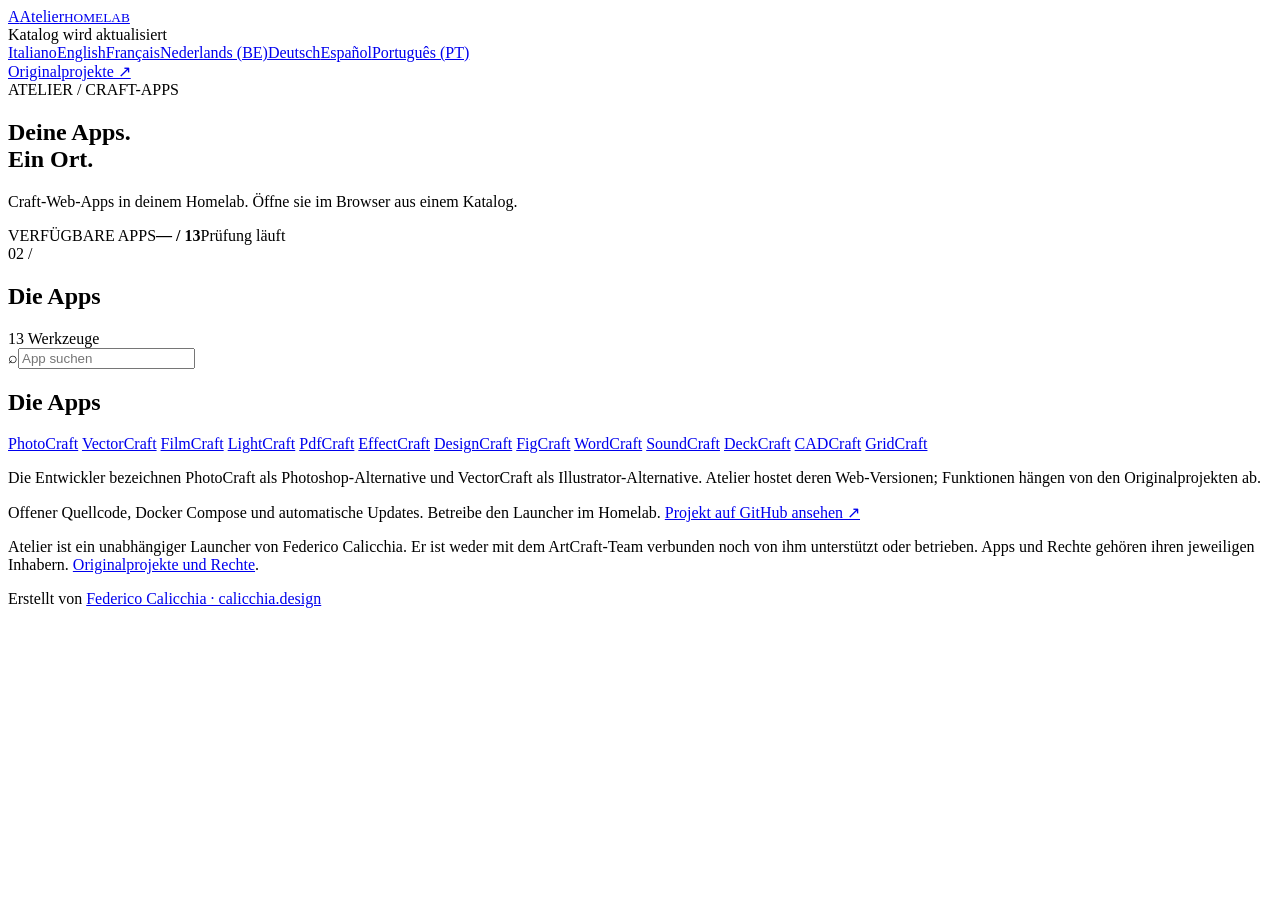
==== web/de/index.html @ cdb2e68f "Launch public multilingual Atelier homelab" ====
<!doctype html>
<html lang="de">
<head>
  <meta charset="utf-8"><meta name="viewport" content="width=device-width, initial-scale=1">
  <meta name="theme-color" content="#111216">
  <meta name="description" content="Unabhängiger Launcher für Craft-Web-Apps: selbst hosten, automatische Updates und Zugriff über ChromeOS und Android.">
  <link rel="canonical" href="https://atelier.federico.im/de/">
  <link rel="alternate" hreflang="it" href="https://atelier.federico.im/">
  <link rel="alternate" hreflang="en" href="https://atelier.federico.im/en/">
  <link rel="alternate" hreflang="fr" href="https://atelier.federico.im/fr/">
  <link rel="alternate" hreflang="nl-BE" href="https://atelier.federico.im/nl-be/">
  <link rel="alternate" hreflang="de" href="https://atelier.federico.im/de/">
  <link rel="alternate" hreflang="es" href="https://atelier.federico.im/es/">
  <link rel="alternate" hreflang="pt-PT" href="https://atelier.federico.im/pt-pt/">
  <link rel="alternate" hreflang="x-default" href="https://atelier.federico.im/">
  <meta property="og:type" content="website"><meta property="og:title" content="Atelier — kreative Web-Apps für dein Homelab">
  <meta property="og:description" content="Unabhängiger Launcher für Craft-Web-Apps: selbst hosten, automatische Updates und Zugriff über ChromeOS und Android."><meta property="og:url" content="https://atelier.federico.im/de/">
  <link rel="manifest" href="/de/manifest.webmanifest"><link rel="icon" href="/icon.svg" type="image/svg+xml">
  <link rel="stylesheet" href="/style.css?v=9929bc346a4f">
  <title>Atelier — kreative Web-Apps für dein Homelab</title>
</head>
<body data-locale="de">
  <header class="site-header"><div class="header-inner">
    <a href="/de/" class="brand" aria-label="Atelier, Startseite"><span class="brand-icon">A</span><span>Atelier<small>HOMELAB</small></span></a>
    <div class="header-links"><span class="header-status"><i></i><span id="header-count">Katalog wird aktualisiert</span></span><nav class="language-list" aria-label="Language / Lingua"><a href="/" lang="it" hreflang="it">Italiano</a><a href="/en/" lang="en" hreflang="en">English</a><a href="/fr/" lang="fr" hreflang="fr">Français</a><a href="/nl-be/" lang="nl-BE" hreflang="nl-BE">Nederlands (BE)</a><a href="/de/" lang="de" hreflang="de" aria-current="page">Deutsch</a><a href="/es/" lang="es" hreflang="es">Español</a><a href="/pt-pt/" lang="pt-PT" hreflang="pt-PT">Português (PT)</a></nav><a class="official-link" href="https://getartcraft.com/apps" target="_blank" rel="noopener noreferrer">Originalprojekte ↗</a></div>
  </div></header>
  <main class="page">
    <section class="intro" aria-labelledby="page-title"><div><span class="eyebrow">ATELIER / CRAFT-APPS</span><h1 id="page-title">Deine Apps.<br><span class="accent">Ein Ort.</span></h1><p>Craft-Web-Apps in deinem Homelab. Öffne sie im Browser aus einem Katalog.</p></div><div class="summary" aria-label="VERFÜGBARE APPS"><span class="summary-label">VERFÜGBARE APPS</span><strong id="ready-count">—<span> / 13</span></strong><span class="summary-update" id="last-updated">Prüfung läuft</span></div></section>
    <section class="catalog" aria-labelledby="catalog-title"><div class="section-line"><span class="section-index">02 /</span><h2 id="catalog-title">Die Apps</h2><span id="catalog-count">13 Werkzeuge</span></div>
      <div class="toolbar"><div class="filters" id="filters" role="group" aria-label="Die Apps"></div><label class="search"><span aria-hidden="true">⌕</span><input id="search" type="search" placeholder="App suchen" aria-label="App suchen"></label></div>
      <div class="app-grid" id="apps" aria-live="polite"></div><p class="empty" id="empty" hidden>Keine Apps gefunden.</p>
      <div class="static-catalog"><h2>Die Apps</h2><p><a href="https://github.com/storytold/photocraft" target="_blank" rel="noopener noreferrer">PhotoCraft</a> <a href="https://github.com/storytold/vectorcraft" target="_blank" rel="noopener noreferrer">VectorCraft</a> <a href="https://github.com/storytold/filmcraft" target="_blank" rel="noopener noreferrer">FilmCraft</a> <a href="https://github.com/storytold/lightcraft" target="_blank" rel="noopener noreferrer">LightCraft</a> <a href="https://github.com/storytold/pdfcraft" target="_blank" rel="noopener noreferrer">PdfCraft</a> <a href="https://github.com/storytold/effectcraft" target="_blank" rel="noopener noreferrer">EffectCraft</a> <a href="https://github.com/storytold/designcraft" target="_blank" rel="noopener noreferrer">DesignCraft</a> <a href="https://github.com/storytold/figcraft" target="_blank" rel="noopener noreferrer">FigCraft</a> <a href="https://github.com/storytold/wordcraft" target="_blank" rel="noopener noreferrer">WordCraft</a> <a href="https://github.com/storytold/soundcraft" target="_blank" rel="noopener noreferrer">SoundCraft</a> <a href="https://github.com/storytold/deckcraft" target="_blank" rel="noopener noreferrer">DeckCraft</a> <a href="https://github.com/storytold/cadcraft" target="_blank" rel="noopener noreferrer">CADCraft</a> <a href="https://github.com/storytold/gridcraft" target="_blank" rel="noopener noreferrer">GridCraft</a></p></div>
    </section>
    <section class="seo-note"><p>Die Entwickler bezeichnen PhotoCraft als Photoshop-Alternative und VectorCraft als Illustrator-Alternative. Atelier hostet deren Web-Versionen; Funktionen hängen von den Originalprojekten ab.</p><p>Offener Quellcode, Docker Compose und automatische Updates. Betreibe den Launcher im Homelab. <a href="https://github.com/Federicokalik/atelier-homelab">Projekt auf GitHub ansehen ↗</a></p></section>
    <footer><p>Atelier ist ein unabhängiger Launcher von Federico Calicchia. Er ist weder mit dem ArtCraft-Team verbunden noch von ihm unterstützt oder betrieben. Apps und Rechte gehören ihren jeweiligen Inhabern. <a href="https://getartcraft.com/apps" target="_blank" rel="noopener noreferrer">Originalprojekte und Rechte</a>.</p><p>Erstellt von <a href="https://calicchia.design" target="_blank" rel="noopener noreferrer">Federico Calicchia · calicchia.design</a></p></footer>
  </main>
  <script data-cfasync="false" src="/i18n.js?v=e7a70e7dcd0a"></script><script data-cfasync="false" src="/app.js?v=1a8ff6375e74" defer></script>
</body></html>
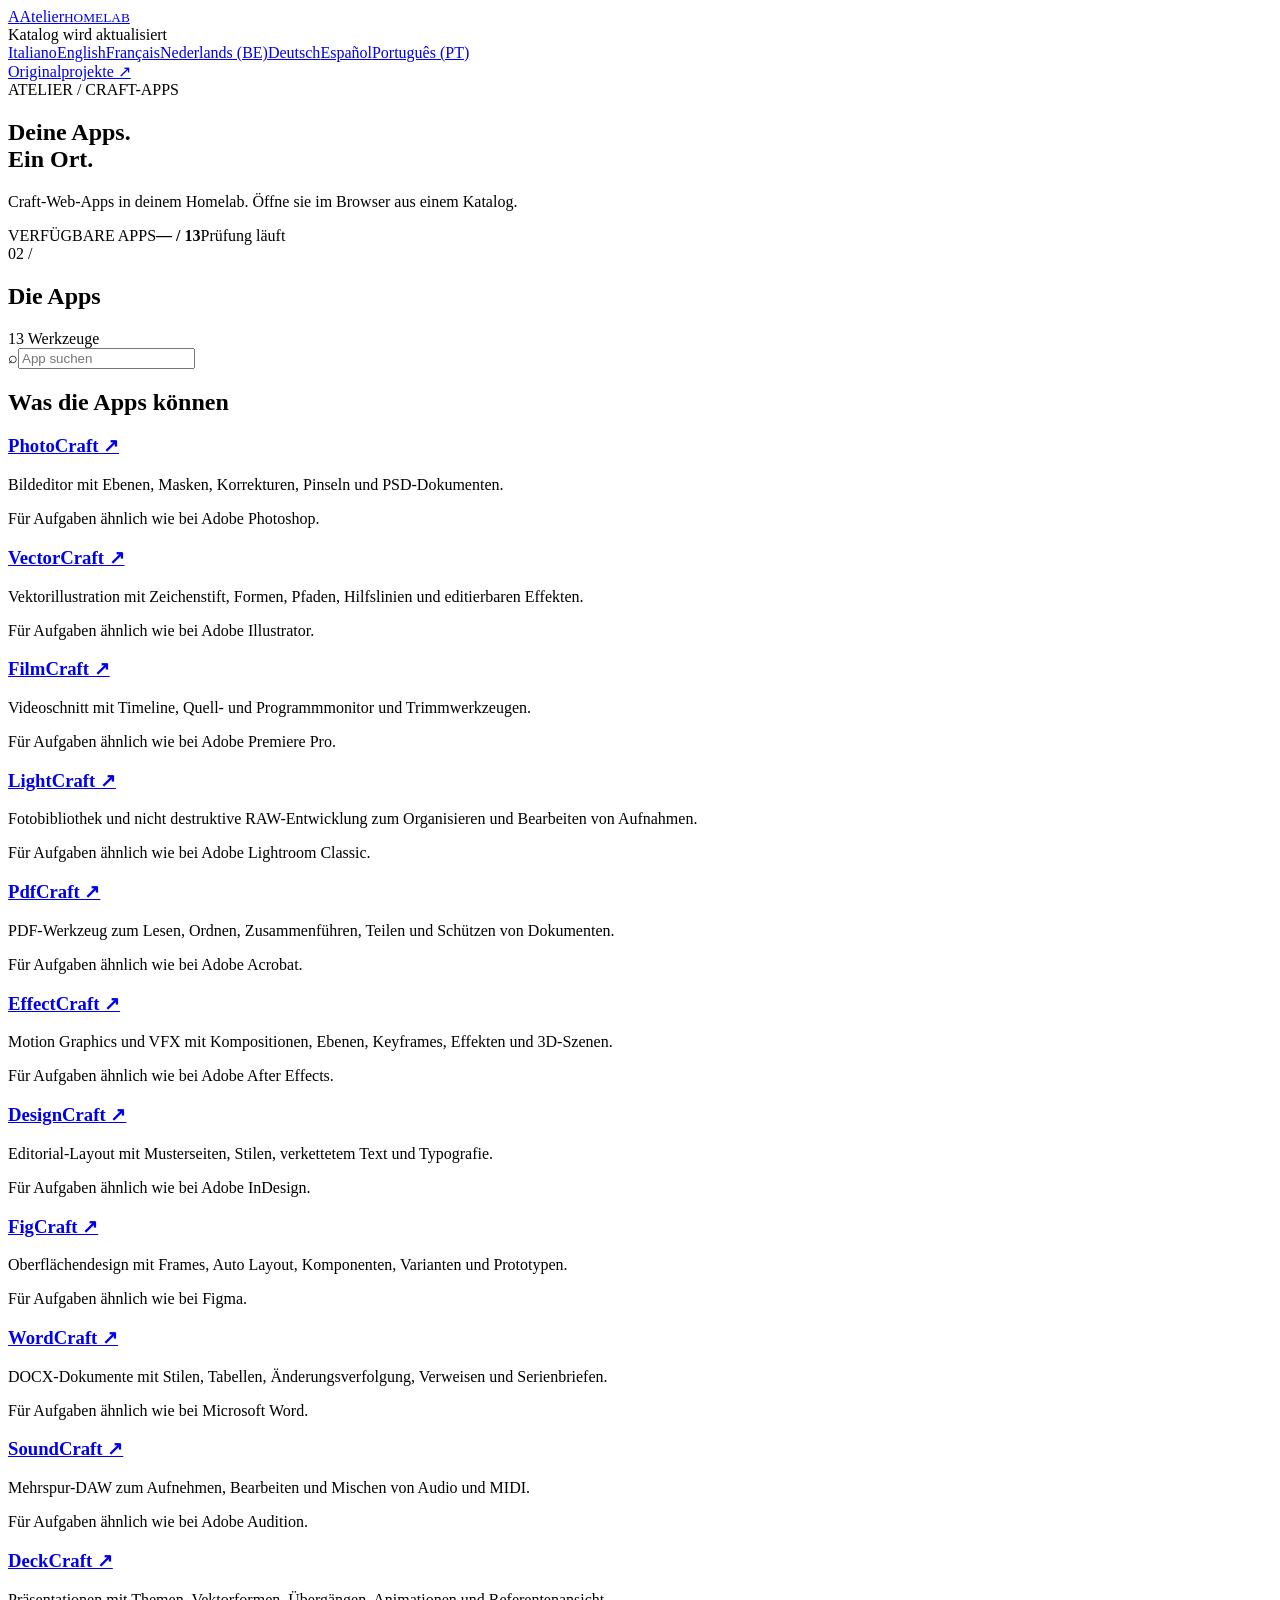
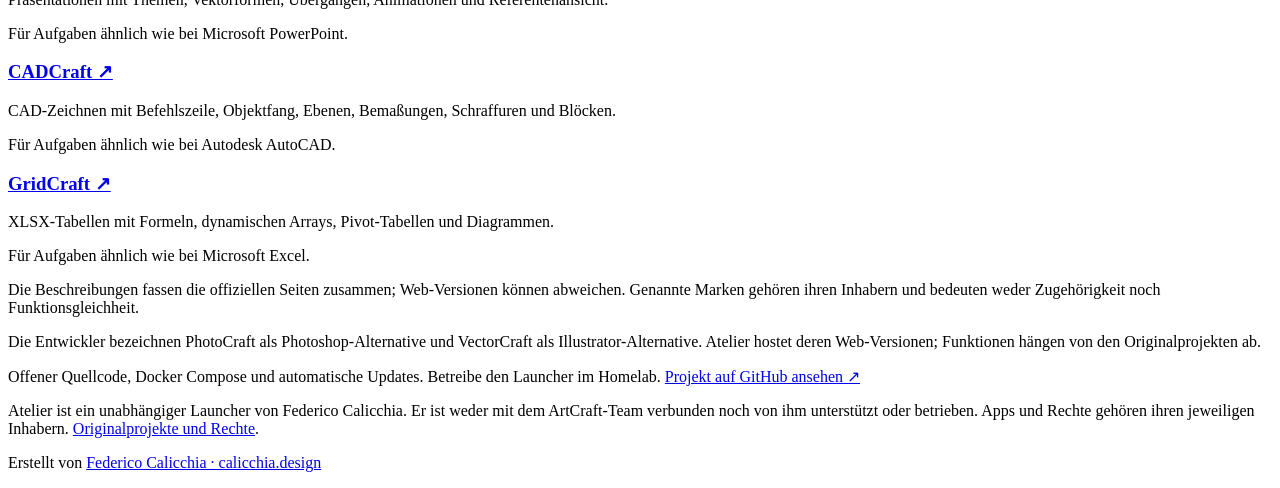
==== commit 5918fcb8: "Expand app descriptions and show update progress" ====
--- a/web/de/index.html
+++ b/web/de/index.html
@@ -16,7 +16,7 @@
   <meta property="og:type" content="website"><meta property="og:title" content="Atelier — kreative Web-Apps für dein Homelab">
   <meta property="og:description" content="Unabhängiger Launcher für Craft-Web-Apps: selbst hosten, automatische Updates und Zugriff über ChromeOS und Android."><meta property="og:url" content="https://atelier.federico.im/de/">
   <link rel="manifest" href="/de/manifest.webmanifest"><link rel="icon" href="/icon.svg" type="image/svg+xml">
-  <link rel="stylesheet" href="/style.css?v=9929bc346a4f">
+  <link rel="stylesheet" href="/style.css?v=f300c6158a9e">
   <title>Atelier — kreative Web-Apps für dein Homelab</title>
 </head>
 <body data-locale="de">
@@ -29,10 +29,10 @@
     <section class="catalog" aria-labelledby="catalog-title"><div class="section-line"><span class="section-index">02 /</span><h2 id="catalog-title">Die Apps</h2><span id="catalog-count">13 Werkzeuge</span></div>
       <div class="toolbar"><div class="filters" id="filters" role="group" aria-label="Die Apps"></div><label class="search"><span aria-hidden="true">⌕</span><input id="search" type="search" placeholder="App suchen" aria-label="App suchen"></label></div>
       <div class="app-grid" id="apps" aria-live="polite"></div><p class="empty" id="empty" hidden>Keine Apps gefunden.</p>
-      <div class="static-catalog"><h2>Die Apps</h2><p><a href="https://github.com/storytold/photocraft" target="_blank" rel="noopener noreferrer">PhotoCraft</a> <a href="https://github.com/storytold/vectorcraft" target="_blank" rel="noopener noreferrer">VectorCraft</a> <a href="https://github.com/storytold/filmcraft" target="_blank" rel="noopener noreferrer">FilmCraft</a> <a href="https://github.com/storytold/lightcraft" target="_blank" rel="noopener noreferrer">LightCraft</a> <a href="https://github.com/storytold/pdfcraft" target="_blank" rel="noopener noreferrer">PdfCraft</a> <a href="https://github.com/storytold/effectcraft" target="_blank" rel="noopener noreferrer">EffectCraft</a> <a href="https://github.com/storytold/designcraft" target="_blank" rel="noopener noreferrer">DesignCraft</a> <a href="https://github.com/storytold/figcraft" target="_blank" rel="noopener noreferrer">FigCraft</a> <a href="https://github.com/storytold/wordcraft" target="_blank" rel="noopener noreferrer">WordCraft</a> <a href="https://github.com/storytold/soundcraft" target="_blank" rel="noopener noreferrer">SoundCraft</a> <a href="https://github.com/storytold/deckcraft" target="_blank" rel="noopener noreferrer">DeckCraft</a> <a href="https://github.com/storytold/cadcraft" target="_blank" rel="noopener noreferrer">CADCraft</a> <a href="https://github.com/storytold/gridcraft" target="_blank" rel="noopener noreferrer">GridCraft</a></p></div>
+      <div class="static-catalog"><h2>Was die Apps können</h2><div class="guide-grid"><article><h3><a href="https://getartcraft.com/apps/photocraft" target="_blank" rel="noopener noreferrer">PhotoCraft ↗</a></h3><p>Bildeditor mit Ebenen, Masken, Korrekturen, Pinseln und PSD-Dokumenten.</p><span>Für Aufgaben ähnlich wie bei Adobe Photoshop.</span></article><article><h3><a href="https://getartcraft.com/apps/vectorcraft" target="_blank" rel="noopener noreferrer">VectorCraft ↗</a></h3><p>Vektorillustration mit Zeichenstift, Formen, Pfaden, Hilfslinien und editierbaren Effekten.</p><span>Für Aufgaben ähnlich wie bei Adobe Illustrator.</span></article><article><h3><a href="https://getartcraft.com/apps/filmcraft" target="_blank" rel="noopener noreferrer">FilmCraft ↗</a></h3><p>Videoschnitt mit Timeline, Quell- und Programmmonitor und Trimmwerkzeugen.</p><span>Für Aufgaben ähnlich wie bei Adobe Premiere Pro.</span></article><article><h3><a href="https://getartcraft.com/apps/lightcraft" target="_blank" rel="noopener noreferrer">LightCraft ↗</a></h3><p>Fotobibliothek und nicht destruktive RAW-Entwicklung zum Organisieren und Bearbeiten von Aufnahmen.</p><span>Für Aufgaben ähnlich wie bei Adobe Lightroom Classic.</span></article><article><h3><a href="https://getartcraft.com/apps/pdfcraft" target="_blank" rel="noopener noreferrer">PdfCraft ↗</a></h3><p>PDF-Werkzeug zum Lesen, Ordnen, Zusammenführen, Teilen und Schützen von Dokumenten.</p><span>Für Aufgaben ähnlich wie bei Adobe Acrobat.</span></article><article><h3><a href="https://getartcraft.com/apps/effectcraft" target="_blank" rel="noopener noreferrer">EffectCraft ↗</a></h3><p>Motion Graphics und VFX mit Kompositionen, Ebenen, Keyframes, Effekten und 3D-Szenen.</p><span>Für Aufgaben ähnlich wie bei Adobe After Effects.</span></article><article><h3><a href="https://getartcraft.com/apps/designcraft" target="_blank" rel="noopener noreferrer">DesignCraft ↗</a></h3><p>Editorial-Layout mit Musterseiten, Stilen, verkettetem Text und Typografie.</p><span>Für Aufgaben ähnlich wie bei Adobe InDesign.</span></article><article><h3><a href="https://getartcraft.com/apps/figcraft" target="_blank" rel="noopener noreferrer">FigCraft ↗</a></h3><p>Oberflächendesign mit Frames, Auto Layout, Komponenten, Varianten und Prototypen.</p><span>Für Aufgaben ähnlich wie bei Figma.</span></article><article><h3><a href="https://getartcraft.com/apps/wordcraft" target="_blank" rel="noopener noreferrer">WordCraft ↗</a></h3><p>DOCX-Dokumente mit Stilen, Tabellen, Änderungsverfolgung, Verweisen und Serienbriefen.</p><span>Für Aufgaben ähnlich wie bei Microsoft Word.</span></article><article><h3><a href="https://getartcraft.com/apps/soundcraft" target="_blank" rel="noopener noreferrer">SoundCraft ↗</a></h3><p>Mehrspur-DAW zum Aufnehmen, Bearbeiten und Mischen von Audio und MIDI.</p><span>Für Aufgaben ähnlich wie bei Adobe Audition.</span></article><article><h3><a href="https://getartcraft.com/apps/deckcraft" target="_blank" rel="noopener noreferrer">DeckCraft ↗</a></h3><p>Präsentationen mit Themen, Vektorformen, Übergängen, Animationen und Referentenansicht.</p><span>Für Aufgaben ähnlich wie bei Microsoft PowerPoint.</span></article><article><h3><a href="https://getartcraft.com/apps/cadcraft" target="_blank" rel="noopener noreferrer">CADCraft ↗</a></h3><p>CAD-Zeichnen mit Befehlszeile, Objektfang, Ebenen, Bemaßungen, Schraffuren und Blöcken.</p><span>Für Aufgaben ähnlich wie bei Autodesk AutoCAD.</span></article><article><h3><a href="https://getartcraft.com/apps/gridcraft" target="_blank" rel="noopener noreferrer">GridCraft ↗</a></h3><p>XLSX-Tabellen mit Formeln, dynamischen Arrays, Pivot-Tabellen und Diagrammen.</p><span>Für Aufgaben ähnlich wie bei Microsoft Excel.</span></article></div><p class="guide-note">Die Beschreibungen fassen die offiziellen Seiten zusammen; Web-Versionen können abweichen. Genannte Marken gehören ihren Inhabern und bedeuten weder Zugehörigkeit noch Funktionsgleichheit.</p></div>
     </section>
     <section class="seo-note"><p>Die Entwickler bezeichnen PhotoCraft als Photoshop-Alternative und VectorCraft als Illustrator-Alternative. Atelier hostet deren Web-Versionen; Funktionen hängen von den Originalprojekten ab.</p><p>Offener Quellcode, Docker Compose und automatische Updates. Betreibe den Launcher im Homelab. <a href="https://github.com/Federicokalik/atelier-homelab">Projekt auf GitHub ansehen ↗</a></p></section>
     <footer><p>Atelier ist ein unabhängiger Launcher von Federico Calicchia. Er ist weder mit dem ArtCraft-Team verbunden noch von ihm unterstützt oder betrieben. Apps und Rechte gehören ihren jeweiligen Inhabern. <a href="https://getartcraft.com/apps" target="_blank" rel="noopener noreferrer">Originalprojekte und Rechte</a>.</p><p>Erstellt von <a href="https://calicchia.design" target="_blank" rel="noopener noreferrer">Federico Calicchia · calicchia.design</a></p></footer>
   </main>
-  <script data-cfasync="false" src="/i18n.js?v=e7a70e7dcd0a"></script><script data-cfasync="false" src="/app.js?v=1a8ff6375e74" defer></script>
+  <script data-cfasync="false" src="/i18n.js?v=09e541565a9c"></script><script data-cfasync="false" src="/app.js?v=faafe9d5e806" defer></script>
 </body></html>
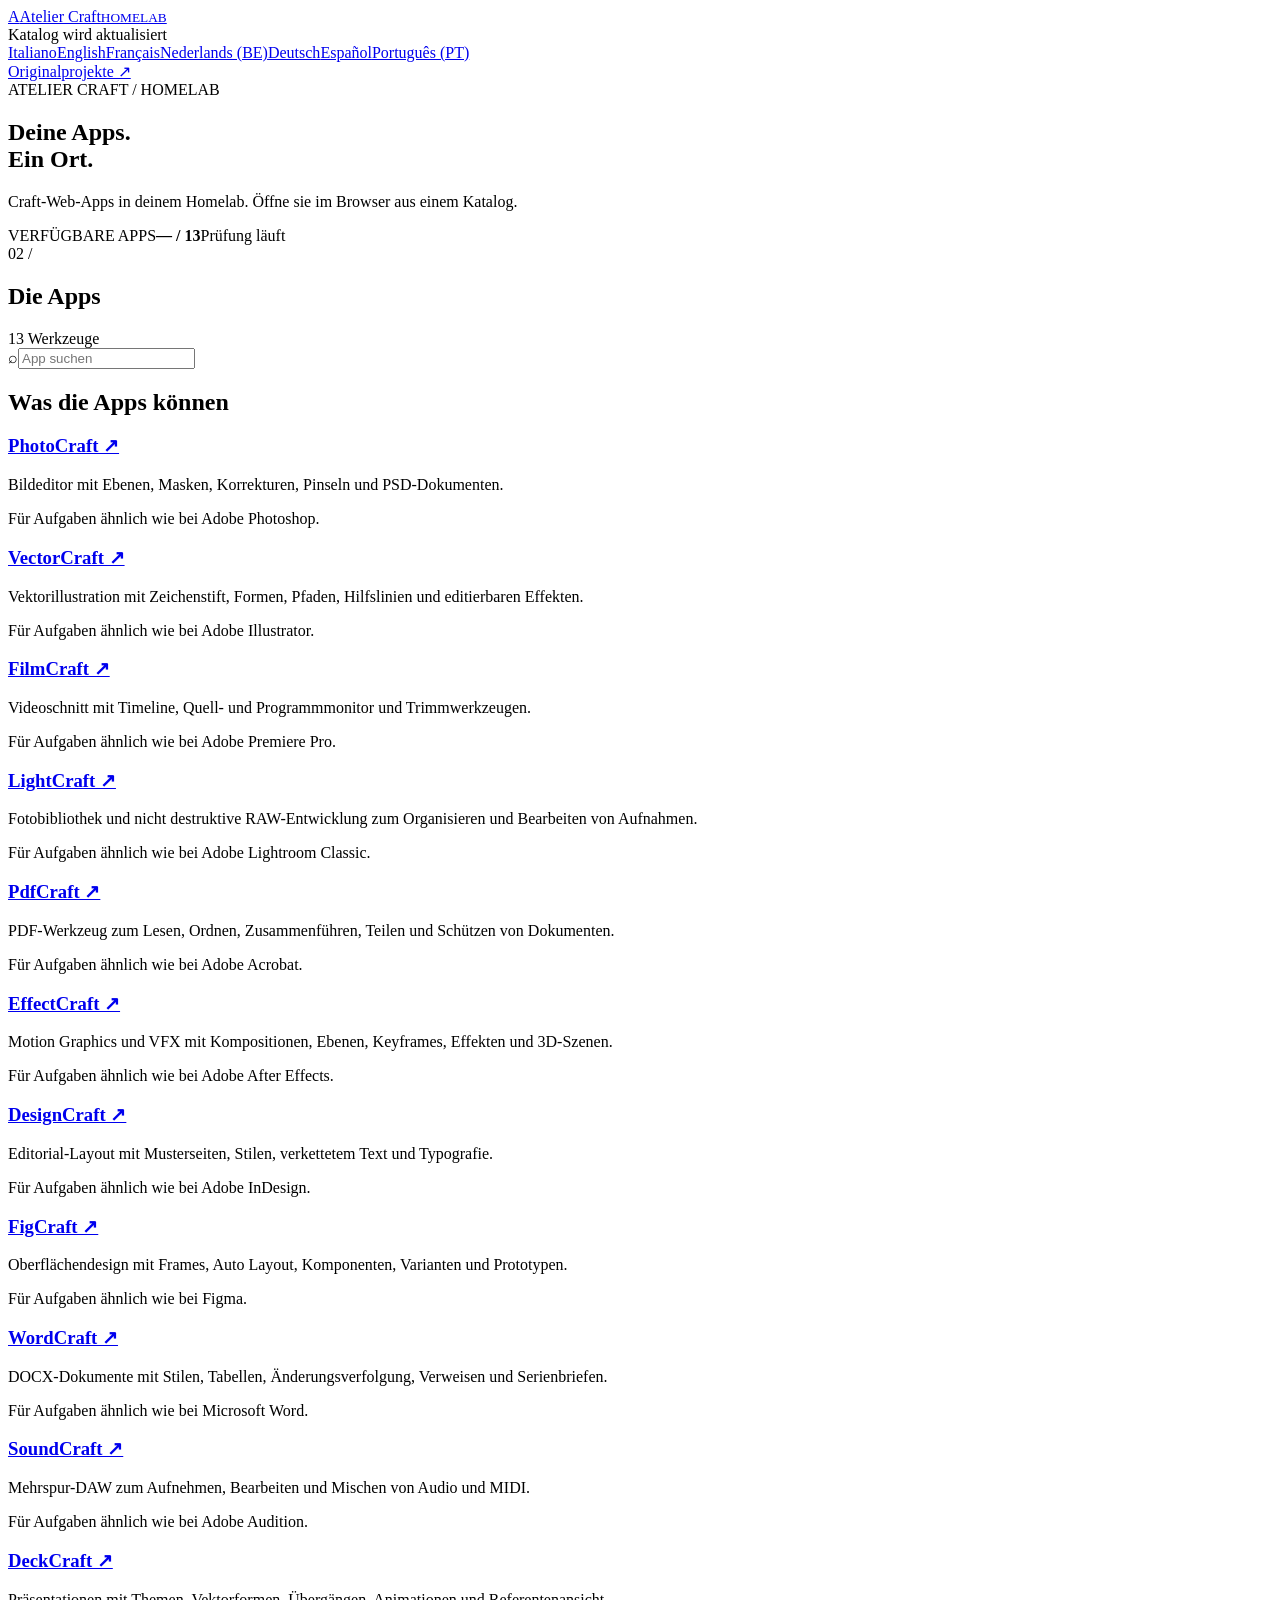
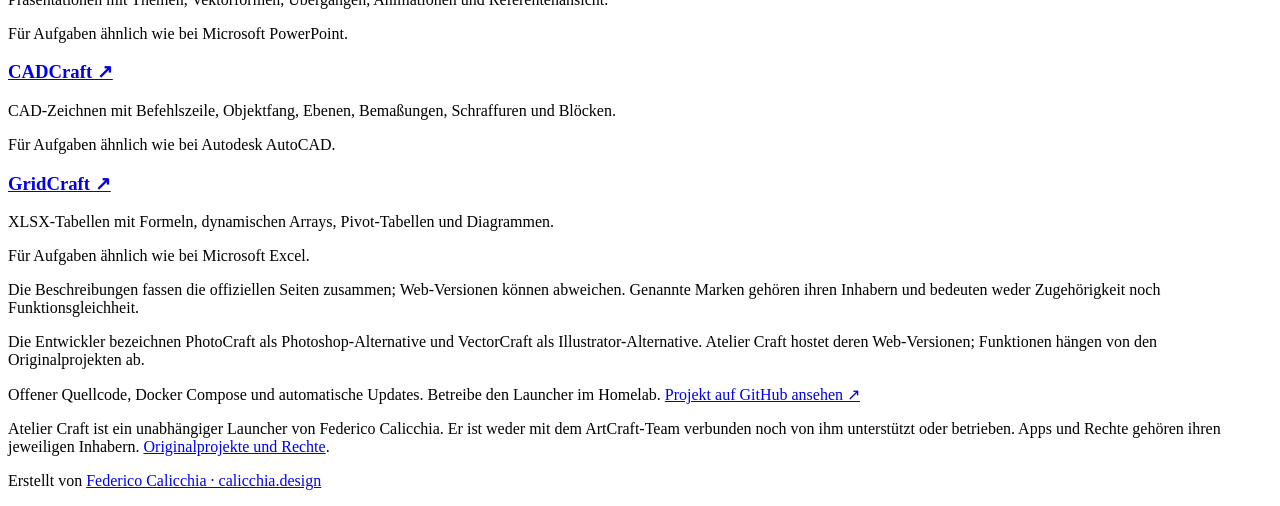
==== commit 963917ce: "Rename launcher to Atelier Craft and show live Rome check time" ====
--- a/web/de/index.html
+++ b/web/de/index.html
@@ -13,26 +13,33 @@
   <link rel="alternate" hreflang="es" href="https://atelier.federico.im/es/">
   <link rel="alternate" hreflang="pt-PT" href="https://atelier.federico.im/pt-pt/">
   <link rel="alternate" hreflang="x-default" href="https://atelier.federico.im/">
-  <meta property="og:type" content="website"><meta property="og:title" content="Atelier — kreative Web-Apps für dein Homelab">
+  <meta property="og:type" content="website"><meta property="og:title" content="Atelier Craft — kreative Web-Apps für dein Homelab">
   <meta property="og:description" content="Unabhängiger Launcher für Craft-Web-Apps: selbst hosten, automatische Updates und Zugriff über ChromeOS und Android."><meta property="og:url" content="https://atelier.federico.im/de/">
+  <meta property="og:locale" content="de_DE">
+  <meta property="og:image" content="https://atelier.federico.im/og-de.png?v=194a8f3c980b">
+  <meta property="og:image:type" content="image/png"><meta property="og:image:width" content="1200"><meta property="og:image:height" content="630">
+  <meta property="og:image:alt" content="Atelier Craft — kreative Web-Apps für dein Homelab">
+  <meta name="twitter:card" content="summary_large_image"><meta name="twitter:title" content="Atelier Craft — kreative Web-Apps für dein Homelab">
+  <meta name="twitter:description" content="Unabhängiger Launcher für Craft-Web-Apps: selbst hosten, automatische Updates und Zugriff über ChromeOS und Android."><meta name="twitter:image" content="https://atelier.federico.im/twitter-de.png?v=0120cc9ded29">
+  <meta name="twitter:image:alt" content="Atelier Craft — kreative Web-Apps für dein Homelab">
   <link rel="manifest" href="/de/manifest.webmanifest"><link rel="icon" href="/icon.svg" type="image/svg+xml">
-  <link rel="stylesheet" href="/style.css?v=f300c6158a9e">
-  <title>Atelier — kreative Web-Apps für dein Homelab</title>
+  <link rel="stylesheet" href="/style.css?v=e08f1636adef">
+  <title>Atelier Craft — kreative Web-Apps für dein Homelab</title>
 </head>
 <body data-locale="de">
   <header class="site-header"><div class="header-inner">
-    <a href="/de/" class="brand" aria-label="Atelier, Startseite"><span class="brand-icon">A</span><span>Atelier<small>HOMELAB</small></span></a>
+    <a href="/de/" class="brand" aria-label="Atelier Craft, Startseite"><span class="brand-icon">A</span><span>Atelier Craft<small>HOMELAB</small></span></a>
     <div class="header-links"><span class="header-status"><i></i><span id="header-count">Katalog wird aktualisiert</span></span><nav class="language-list" aria-label="Language / Lingua"><a href="/" lang="it" hreflang="it">Italiano</a><a href="/en/" lang="en" hreflang="en">English</a><a href="/fr/" lang="fr" hreflang="fr">Français</a><a href="/nl-be/" lang="nl-BE" hreflang="nl-BE">Nederlands (BE)</a><a href="/de/" lang="de" hreflang="de" aria-current="page">Deutsch</a><a href="/es/" lang="es" hreflang="es">Español</a><a href="/pt-pt/" lang="pt-PT" hreflang="pt-PT">Português (PT)</a></nav><a class="official-link" href="https://getartcraft.com/apps" target="_blank" rel="noopener noreferrer">Originalprojekte ↗</a></div>
   </div></header>
   <main class="page">
-    <section class="intro" aria-labelledby="page-title"><div><span class="eyebrow">ATELIER / CRAFT-APPS</span><h1 id="page-title">Deine Apps.<br><span class="accent">Ein Ort.</span></h1><p>Craft-Web-Apps in deinem Homelab. Öffne sie im Browser aus einem Katalog.</p></div><div class="summary" aria-label="VERFÜGBARE APPS"><span class="summary-label">VERFÜGBARE APPS</span><strong id="ready-count">—<span> / 13</span></strong><span class="summary-update" id="last-updated">Prüfung läuft</span></div></section>
+    <section class="intro" aria-labelledby="page-title"><div><span class="eyebrow">ATELIER CRAFT / HOMELAB</span><h1 id="page-title">Deine Apps.<br><span class="accent">Ein Ort.</span></h1><p>Craft-Web-Apps in deinem Homelab. Öffne sie im Browser aus einem Katalog.</p></div><div class="summary" aria-label="VERFÜGBARE APPS"><span class="summary-label">VERFÜGBARE APPS</span><strong id="ready-count">—<span> / 13</span></strong><span class="summary-update" id="last-updated">Prüfung läuft</span></div></section>
     <section class="catalog" aria-labelledby="catalog-title"><div class="section-line"><span class="section-index">02 /</span><h2 id="catalog-title">Die Apps</h2><span id="catalog-count">13 Werkzeuge</span></div>
       <div class="toolbar"><div class="filters" id="filters" role="group" aria-label="Die Apps"></div><label class="search"><span aria-hidden="true">⌕</span><input id="search" type="search" placeholder="App suchen" aria-label="App suchen"></label></div>
       <div class="app-grid" id="apps" aria-live="polite"></div><p class="empty" id="empty" hidden>Keine Apps gefunden.</p>
       <div class="static-catalog"><h2>Was die Apps können</h2><div class="guide-grid"><article><h3><a href="https://getartcraft.com/apps/photocraft" target="_blank" rel="noopener noreferrer">PhotoCraft ↗</a></h3><p>Bildeditor mit Ebenen, Masken, Korrekturen, Pinseln und PSD-Dokumenten.</p><span>Für Aufgaben ähnlich wie bei Adobe Photoshop.</span></article><article><h3><a href="https://getartcraft.com/apps/vectorcraft" target="_blank" rel="noopener noreferrer">VectorCraft ↗</a></h3><p>Vektorillustration mit Zeichenstift, Formen, Pfaden, Hilfslinien und editierbaren Effekten.</p><span>Für Aufgaben ähnlich wie bei Adobe Illustrator.</span></article><article><h3><a href="https://getartcraft.com/apps/filmcraft" target="_blank" rel="noopener noreferrer">FilmCraft ↗</a></h3><p>Videoschnitt mit Timeline, Quell- und Programmmonitor und Trimmwerkzeugen.</p><span>Für Aufgaben ähnlich wie bei Adobe Premiere Pro.</span></article><article><h3><a href="https://getartcraft.com/apps/lightcraft" target="_blank" rel="noopener noreferrer">LightCraft ↗</a></h3><p>Fotobibliothek und nicht destruktive RAW-Entwicklung zum Organisieren und Bearbeiten von Aufnahmen.</p><span>Für Aufgaben ähnlich wie bei Adobe Lightroom Classic.</span></article><article><h3><a href="https://getartcraft.com/apps/pdfcraft" target="_blank" rel="noopener noreferrer">PdfCraft ↗</a></h3><p>PDF-Werkzeug zum Lesen, Ordnen, Zusammenführen, Teilen und Schützen von Dokumenten.</p><span>Für Aufgaben ähnlich wie bei Adobe Acrobat.</span></article><article><h3><a href="https://getartcraft.com/apps/effectcraft" target="_blank" rel="noopener noreferrer">EffectCraft ↗</a></h3><p>Motion Graphics und VFX mit Kompositionen, Ebenen, Keyframes, Effekten und 3D-Szenen.</p><span>Für Aufgaben ähnlich wie bei Adobe After Effects.</span></article><article><h3><a href="https://getartcraft.com/apps/designcraft" target="_blank" rel="noopener noreferrer">DesignCraft ↗</a></h3><p>Editorial-Layout mit Musterseiten, Stilen, verkettetem Text und Typografie.</p><span>Für Aufgaben ähnlich wie bei Adobe InDesign.</span></article><article><h3><a href="https://getartcraft.com/apps/figcraft" target="_blank" rel="noopener noreferrer">FigCraft ↗</a></h3><p>Oberflächendesign mit Frames, Auto Layout, Komponenten, Varianten und Prototypen.</p><span>Für Aufgaben ähnlich wie bei Figma.</span></article><article><h3><a href="https://getartcraft.com/apps/wordcraft" target="_blank" rel="noopener noreferrer">WordCraft ↗</a></h3><p>DOCX-Dokumente mit Stilen, Tabellen, Änderungsverfolgung, Verweisen und Serienbriefen.</p><span>Für Aufgaben ähnlich wie bei Microsoft Word.</span></article><article><h3><a href="https://getartcraft.com/apps/soundcraft" target="_blank" rel="noopener noreferrer">SoundCraft ↗</a></h3><p>Mehrspur-DAW zum Aufnehmen, Bearbeiten und Mischen von Audio und MIDI.</p><span>Für Aufgaben ähnlich wie bei Adobe Audition.</span></article><article><h3><a href="https://getartcraft.com/apps/deckcraft" target="_blank" rel="noopener noreferrer">DeckCraft ↗</a></h3><p>Präsentationen mit Themen, Vektorformen, Übergängen, Animationen und Referentenansicht.</p><span>Für Aufgaben ähnlich wie bei Microsoft PowerPoint.</span></article><article><h3><a href="https://getartcraft.com/apps/cadcraft" target="_blank" rel="noopener noreferrer">CADCraft ↗</a></h3><p>CAD-Zeichnen mit Befehlszeile, Objektfang, Ebenen, Bemaßungen, Schraffuren und Blöcken.</p><span>Für Aufgaben ähnlich wie bei Autodesk AutoCAD.</span></article><article><h3><a href="https://getartcraft.com/apps/gridcraft" target="_blank" rel="noopener noreferrer">GridCraft ↗</a></h3><p>XLSX-Tabellen mit Formeln, dynamischen Arrays, Pivot-Tabellen und Diagrammen.</p><span>Für Aufgaben ähnlich wie bei Microsoft Excel.</span></article></div><p class="guide-note">Die Beschreibungen fassen die offiziellen Seiten zusammen; Web-Versionen können abweichen. Genannte Marken gehören ihren Inhabern und bedeuten weder Zugehörigkeit noch Funktionsgleichheit.</p></div>
     </section>
-    <section class="seo-note"><p>Die Entwickler bezeichnen PhotoCraft als Photoshop-Alternative und VectorCraft als Illustrator-Alternative. Atelier hostet deren Web-Versionen; Funktionen hängen von den Originalprojekten ab.</p><p>Offener Quellcode, Docker Compose und automatische Updates. Betreibe den Launcher im Homelab. <a href="https://github.com/Federicokalik/atelier-homelab">Projekt auf GitHub ansehen ↗</a></p></section>
-    <footer><p>Atelier ist ein unabhängiger Launcher von Federico Calicchia. Er ist weder mit dem ArtCraft-Team verbunden noch von ihm unterstützt oder betrieben. Apps und Rechte gehören ihren jeweiligen Inhabern. <a href="https://getartcraft.com/apps" target="_blank" rel="noopener noreferrer">Originalprojekte und Rechte</a>.</p><p>Erstellt von <a href="https://calicchia.design" target="_blank" rel="noopener noreferrer">Federico Calicchia · calicchia.design</a></p></footer>
+    <section class="seo-note"><p>Die Entwickler bezeichnen PhotoCraft als Photoshop-Alternative und VectorCraft als Illustrator-Alternative. Atelier Craft hostet deren Web-Versionen; Funktionen hängen von den Originalprojekten ab.</p><p>Offener Quellcode, Docker Compose und automatische Updates. Betreibe den Launcher im Homelab. <a href="https://github.com/Federicokalik/atelier-craft">Projekt auf GitHub ansehen ↗</a></p></section>
+    <footer><p>Atelier Craft ist ein unabhängiger Launcher von Federico Calicchia. Er ist weder mit dem ArtCraft-Team verbunden noch von ihm unterstützt oder betrieben. Apps und Rechte gehören ihren jeweiligen Inhabern. <a href="https://getartcraft.com/apps" target="_blank" rel="noopener noreferrer">Originalprojekte und Rechte</a>.</p><p>Erstellt von <a href="https://calicchia.design" target="_blank" rel="noopener noreferrer">Federico Calicchia · calicchia.design</a></p></footer>
   </main>
-  <script data-cfasync="false" src="/i18n.js?v=09e541565a9c"></script><script data-cfasync="false" src="/app.js?v=faafe9d5e806" defer></script>
+  <script data-cfasync="false" src="/i18n.js?v=6aba8c7e1eb2"></script><script data-cfasync="false" src="/app.js?v=9dd7c55bd6b1" defer></script>
 </body></html>
